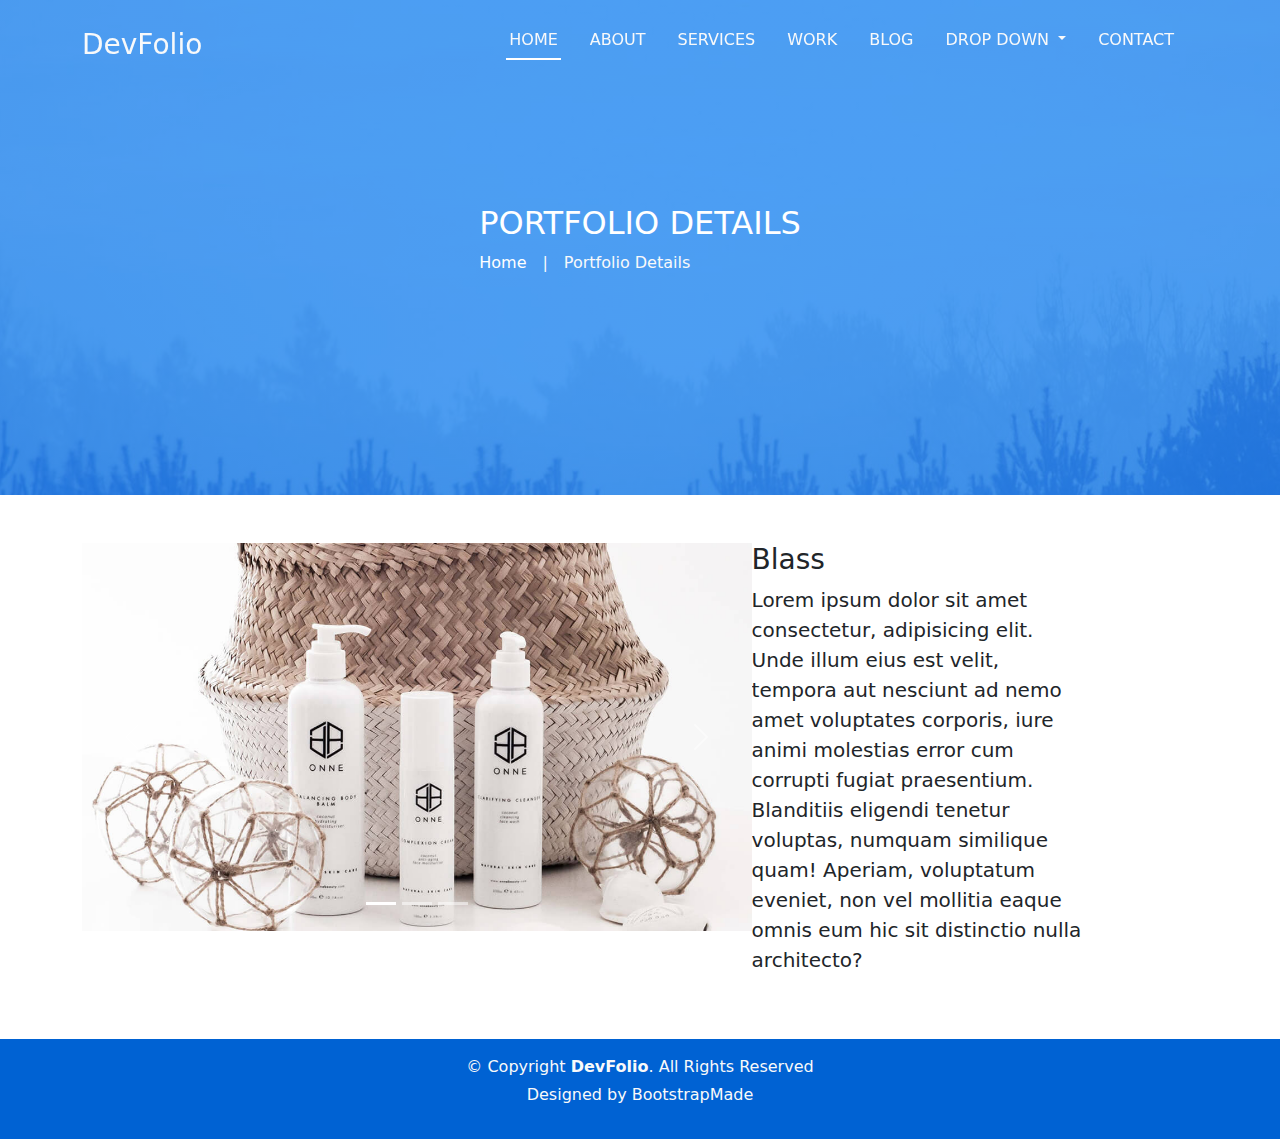
==== portfolio.html @ f12523da "More Edit" ====
<!DOCTYPE html>
<html lang="en">
  <head>
    <meta charset="UTF-8" />
    <meta name="viewport" content="width=device-width, initial-scale=1.0" />
    <title>Devfolio Bootstrap Portfolio Template -index</title>
    <link rel="shortcut icon" href="img/favicon.png" type="image/x-icon" />
    <link rel="stylesheet" href="css/all.min.css" />
    <link rel="stylesheet" href="css/bootstrap.min.css" />
    <link rel="stylesheet" href="css/details-style.css" />
    <link rel="stylesheet" href="css/media.css" />
  </head>
  <body>
    <!-- Start Header -->
    <header id="home">
      <nav class="navbar navbar-expand-lg details-nav">
        <div class="container">
          <a
            class="navbar-brand fs-3 text-light pt-3 d-inline-block"
            href="#home"
            >DevFolio</a
          >
          <button
            class="navbar-toggler"
            type="button"
            data-bs-toggle="collapse"
            data-bs-target="#navbarSupportedContent"
            aria-controls="navbarSupportedContent"
            aria-expanded="false"
            aria-label="Toggle navigation"
          >
            <i class="fa-solid fa-bars fa-xl text-white"></i>
          </button>
          <div class="collapse navbar-collapse" id="navbarSupportedContent">
            <ul class="navbar-nav ms-auto mb-2 mb-lg-0">
              <li class="nav-item me-3 active-item">
                <a
                  class="nav-link active text-light fs-6 text-uppercase"
                  aria-current="page"
                  href="#"
                  >Home</a
                >
              </li>
              <li class="nav-item me-3">
                <a class="nav-link text-light fs-6 text-uppercase" href="#about"
                  >About</a
                >
              </li>
              <li class="nav-item me-3">
                <a
                  class="nav-link text-light fs-6 text-uppercase"
                  href="#services"
                  >Services</a
                >
              </li>
              <li class="nav-item me-3">
                <a class="nav-link text-light fs-6 text-uppercase" href="#work"
                  >Work</a
                >
              </li>
              <li class="nav-item me-3">
                <a class="nav-link text-light fs-6 text-uppercase" href="#blog"
                  >Blog</a
                >
              </li>

              <li class="nav-item dropdown me-3">
                <a
                  class="nav-link dropdown-toggle fs-5 text-light fs-6 text-uppercase"
                  href="#"
                  role="button"
                  data-bs-toggle="dropdown"
                  aria-expanded="false"
                >
                  Drop down
                </a>
                <ul class="dropdown-menu">
                  <li><a class="dropdown-item" href="#">Drop Down 1</a></li>
                  <li
                    class="dropdown"
                    data-bs-toggle="dropdown"
                    aria-expanded="false"
                  >
                    <a href="#" class="dropdown-item">
                      <span>Deep Drop Down</span>
                    </a>
                  </li>

                  <li><a class="dropdown-item" href="#">Drop Down 2</a></li>
                  <li><a class="dropdown-item" href="#">Drop Down 3</a></li>
                  <li><a class="dropdown-item" href="#">Drop Down 4</a></li>
                </ul>
              </li>
              <li class="nav-item pe-3">
                <a
                  class="nav-link text-light fs-6 text-uppercase"
                  href="#contact"
                  >Contact</a
                >
              </li>
            </ul>
          </div>
        </div>
      </nav>
      <div class="content">
        <h2 class="text-white">PORTFOLIO DETAILS</h2>
        <ul class="d-flex list-unstyled">
          <li><a href="index.html" class="text-white">Home</a></li>
          <li class="text-light mx-3">|</li>
          <li><a href="#" class="text-light">Portfolio Details</a></li>
        </ul>
      </div>
    </header>
    <!-- End Header -->

    <!-- Start Details -->
    <section class="details py-5">
      <div class="container">
        <div class="details-content d-flex">
          <div class="slider">
            <div
              id="carouselExampleCaptions"
              class="carousel slide"
              data-bs-ride="carousel"
            >
              <div class="carousel-indicators">
                <button
                  type="button"
                  data-bs-target="#carouselExampleCaptions"
                  data-bs-slide-to="0"
                  class="active"
                  aria-current="true"
                  aria-label="Slide 1"
                ></button>
                <button
                  type="button"
                  data-bs-target="#carouselExampleCaptions"
                  data-bs-slide-to="1"
                  aria-label="Slide 2"
                ></button>
                <button
                  type="button"
                  data-bs-target="#carouselExampleCaptions"
                  data-bs-slide-to="2"
                  aria-label="Slide 3"
                ></button>
              </div>
              <div class="carousel-inner h-100">
                <div class="carousel-item active h-100">
                  <img
                    src="img/portfolio-details-1.jpg"
                    class="d-block mx-auto img-fluid"
                    alt="..."
                  />
                </div>
                <div class="carousel-item h-100">
                  <img
                    src="img/portfolio-details-2.jpg"
                    class="d-block mx-auto img-fluid"
                    alt="..."
                  />
                </div>
                <div class="carousel-item h-100">
                  <img
                    src="img/portfolio-details-3.jpg"
                    class="d-block mx-auto img-fluid"
                    alt="..."
                  />
                </div>
              </div>
              <button
                class="carousel-control-prev"
                type="button"
                data-bs-target="#carouselExampleCaptions"
                data-bs-slide="prev"
              >
                <span
                  class="carousel-control-prev-icon"
                  aria-hidden="true"
                ></span>
                <span class="visually-hidden">Previous</span>
              </button>
              <button
                class="carousel-control-next"
                type="button"
                data-bs-target="#carouselExampleCaptions"
                data-bs-slide="next"
              >
                <span
                  class="carousel-control-next-icon"
                  aria-hidden="true"
                ></span>
                <span class="visually-hidden">Next</span>
              </button>
            </div>
          </div>
          <div class="text-content">
            <h3>Blass</h3>
            <p class="lead">
              Lorem ipsum dolor sit amet consectetur, adipisicing elit. Unde
              illum eius est velit, tempora aut nesciunt ad nemo amet voluptates
              corporis, iure animi molestias error cum corrupti fugiat
              praesentium. Blanditiis eligendi tenetur voluptas, numquam
              similique quam! Aperiam, voluptatum eveniet, non vel mollitia
              eaque omnis eum hic sit distinctio nulla architecto?
            </p>
          </div>
        </div>
      </div>
    </section>
    <!-- End Details -->

    <!-- Start Footer -->
    <footer>
      <div class="container">
        <div class="footer-content text-light text-center py-3">
          <p class="mb-1">
            &copy; Copyright <span class="fw-bold">DevFolio</span>. All Rights
            Reserved
          </p>
          <p>Designed by BootstrapMade</p>
        </div>
      </div>
    </footer>
    <!-- End Footer -->

    <!-- js files -->
    <script src="js/jquery-3.6.0.min.js"></script>
    <script src="js/bootstrap.bundle.min.js"></script>
    <script src="js/typed.umd.js"></script>
    <script src="js/main.js"></script>
  </body>
</html>
---- css/details-style.css ----
a {
  text-decoration: none;
}

nav.navbar {
  position: fixed;
  top: 0;
  right: 0;
  left: 0;

  z-index: 10000;
  background-color: transparent;
}

.navbar-brand,
.nav-link {
  font-weight: 500;
}

.nav-item {
  position: relative;
  transition: 1s;
  display: inline-block;
}

.nav-item:after {
  position: absolute;
  bottom: 0;
  left: 5px;
  content: "";
  height: 2px;
  width: 0%;
  background-color: #fff;
  transition: all 0.3s ease-in-out 0s;
}

.nav-item:hover::after,
.nav-item.active-item::after {
  width: 85%;
}

.navbar-toggler-icon {
  background-image: none;
  position: relative;
  top: 10px;
}
header {
  background-image: linear-gradient(
      rgba(0, 120, 255, 0.7),
      rgba(0, 120, 255, 0.7)
    ),
    url(../img/overlay-bg.jpg);
  background-size: cover;
  background-position: center;
  background-attachment: fixed;
  min-height: 55vh;
  display: flex;
  justify-content: center;
  align-items: center;
}
/* Start Details */
.details-content .slider {
  width: 60%;
}
.details-content .text-content {
  width: 30%;
}

/* End Details */

footer {
  background-color: #0062d3;
}

/* End Footer */
---- css/media.css ----
@media screen and (min-width: 767px) and (max-width: 2000px) {
  header .content h1 {
    font-size: 4.5rem;
  }
}
@media screen and (min-width: 320px) and (max-width: 768px) {
  header .content h1 {
    font-size: 3rem;
  }
  header.header {
    background-attachment: scroll;
  }
  .section-title {
    font-size: 2.3rem;
    font-weight: 700;
  }
  .navbar-nav {
    display: flex;
    align-items: center;
  }
  .nav-item:hover::after,
  .nav-item.active-item::after {
    width: 0;
  }
}
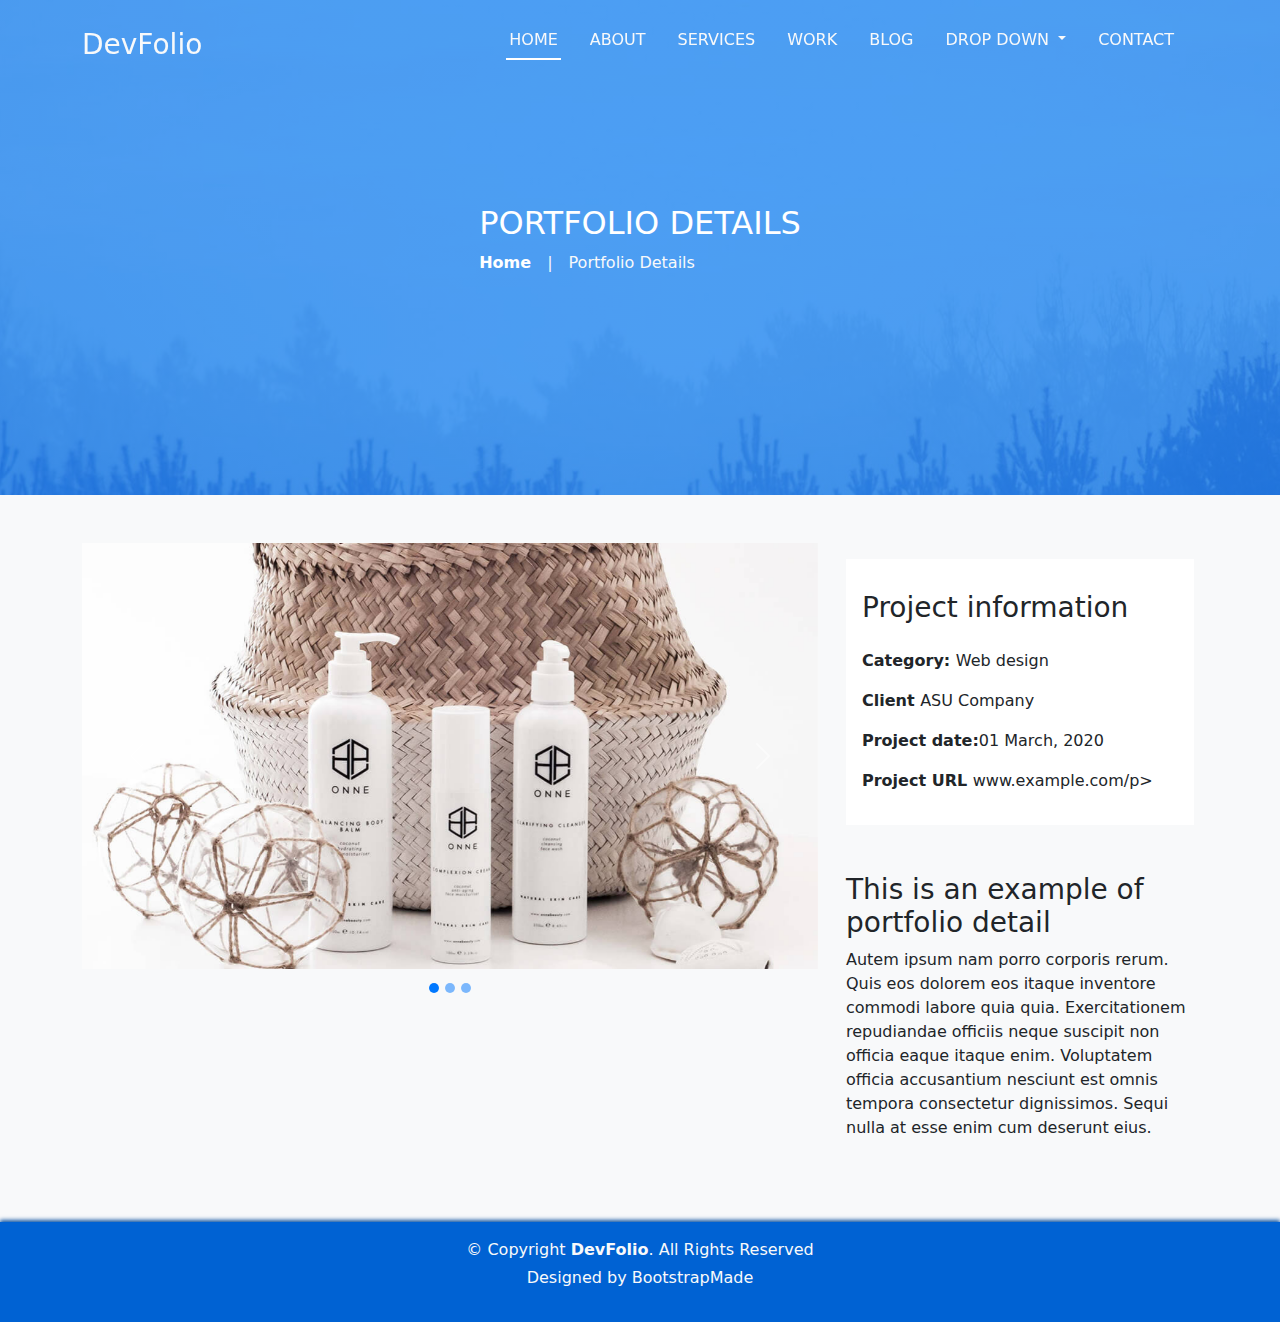
==== commit 344dd49c: "More Edit" ====
--- a/portfolio.html
+++ b/portfolio.html
@@ -7,13 +7,14 @@
     <link rel="shortcut icon" href="img/favicon.png" type="image/x-icon" />
     <link rel="stylesheet" href="css/all.min.css" />
     <link rel="stylesheet" href="css/bootstrap.min.css" />
+    <link rel="stylesheet" href="css/style.css" />
     <link rel="stylesheet" href="css/details-style.css" />
     <link rel="stylesheet" href="css/media.css" />
   </head>
   <body>
     <!-- Start Header -->
     <header id="home">
-      <nav class="navbar navbar-expand-lg details-nav">
+      <nav class="navbar navbar-expand-lg" id="nav">
         <div class="container">
           <a
             class="navbar-brand fs-3 text-light pt-3 d-inline-block"
@@ -105,7 +106,7 @@
       <div class="content">
         <h2 class="text-white">PORTFOLIO DETAILS</h2>
         <ul class="d-flex list-unstyled">
-          <li><a href="index.html" class="text-white">Home</a></li>
+          <li><a href="index.html" class="text-white fw-bold">Home</a></li>
           <li class="text-light mx-3">|</li>
           <li><a href="#" class="text-light">Portfolio Details</a></li>
         </ul>
@@ -114,10 +115,10 @@
     <!-- End Header -->
 
     <!-- Start Details -->
-    <section class="details py-5">
+    <section class="details pt-5 bg-light">
       <div class="container">
-        <div class="details-content d-flex">
-          <div class="slider">
+        <div class="details-content row">
+          <div class="slider col-sm-12 col-lg-8">
             <div
               id="carouselExampleCaptions"
               class="carousel slide"
@@ -194,15 +195,22 @@
               </button>
             </div>
           </div>
-          <div class="text-content">
-            <h3>Blass</h3>
-            <p class="lead">
-              Lorem ipsum dolor sit amet consectetur, adipisicing elit. Unde
-              illum eius est velit, tempora aut nesciunt ad nemo amet voluptates
-              corporis, iure animi molestias error cum corrupti fugiat
-              praesentium. Blanditiis eligendi tenetur voluptas, numquam
-              similique quam! Aperiam, voluptatum eveniet, non vel mollitia
-              eaque omnis eum hic sit distinctio nulla architecto?
+          <div class="text-content p-3 bg-light col-sm-12 col-lg-4">
+            <div class="cart bg-white p-3 mb-5">
+              <h3 class="py-3">Project information</h3>
+              <p><span class="fw-bold">Category: </span>Web design</p>
+              <p><span class="fw-bold">Client </span>ASU Company</p>
+              <p><span class="fw-bold">Project date:</span>01 March, 2020</p>
+              <p><span class="fw-bold">Project URL </span>www.example.com/p></p>
+            </div>
+
+            <h3>This is an example of portfolio detail</h3>
+            <p>
+              Autem ipsum nam porro corporis rerum. Quis eos dolorem eos itaque
+              inventore commodi labore quia quia. Exercitationem repudiandae
+              officiis neque suscipit non officia eaque itaque enim. Voluptatem
+              officia accusantium nesciunt est omnis tempora consectetur
+              dignissimos. Sequi nulla at esse enim cum deserunt eius.
             </p>
           </div>
         </div>
@@ -225,9 +233,17 @@
     <!-- End Footer -->
 
     <!-- js files -->
-    <script src="js/jquery-3.6.0.min.js"></script>
     <script src="js/bootstrap.bundle.min.js"></script>
-    <script src="js/typed.umd.js"></script>
-    <script src="js/main.js"></script>
+    <script>
+      window.addEventListener("scroll", () => {
+        let nav = document.querySelector("#nav");
+
+        if (window.scrollY > 100) {
+          nav.classList.add("scrolled");
+        } else {
+          nav.classList.remove("scrolled");
+        }
+      });
+    </script>
   </body>
 </html>
--- a/css/style.css
+++ b/css/style.css
@@ -0,0 +1,310 @@
+:root {
+  --main-color: #0078ff;
+}
+
+a {
+  color: #1e1e1e;
+  text-decoration: none;
+  transition: all 0.4s ease-in-out;
+}
+
+a:hover {
+  color: var(--main-color);
+}
+
+/* Scroll To Top */
+.scroll-top-btn {
+  outline: none;
+  width: 3rem;
+  height: 3rem;
+  position: fixed;
+  right: 1rem;
+  bottom: 1rem;
+  color: var(--main-color) !important;
+  border-radius: 50%;
+  border: none;
+  display: none;
+  transition: 0.5s;
+  z-index: 5;
+  opacity: 0.8;
+  cursor: pointer;
+  font-size: 2rem;
+}
+.scroll-top-btn:hover {
+  opacity: 1;
+}
+
+/* Start Header */
+header.header {
+  background: url(../img/hero-bg.jpg), rgba(0, 0, 0, 0.7);
+  background-repeat: no-repeat;
+  background-attachment: fixed;
+  background-size: cover;
+  background-position: center center;
+  position: relative;
+}
+
+header .header-overlay {
+  position: absolute;
+  background-color: rgba(0, 0, 0, 0.6);
+  top: 0;
+  left: 0px;
+  padding: 0;
+  height: 100%;
+  width: 100%;
+  opacity: 0.9;
+}
+
+nav.navbar {
+  position: fixed;
+  top: 0;
+  right: 0;
+  left: 0;
+
+  z-index: 10000;
+  background-color: transparent;
+}
+.navbar.scrolled {
+  background-color: #000;
+}
+
+.navbar-brand,
+.nav-link {
+  font-weight: 500;
+}
+
+.nav-item {
+  position: relative;
+  transition: 1s;
+  display: inline-block;
+}
+
+.nav-item:after {
+  position: absolute;
+  bottom: 0;
+  left: 5px;
+  content: "";
+  height: 2px;
+  width: 0%;
+  background-color: #fff;
+  transition: all 0.3s ease-in-out 0s;
+}
+
+.nav-item:hover::after,
+.nav-item.active-item::after {
+  width: 85%;
+}
+
+.navbar-toggler-icon {
+  background-image: none;
+  position: relative;
+  top: 10px;
+}
+
+section {
+  background-color: #f5f5f5;
+  padding: 50px 0;
+}
+
+/* End Header */
+/* Start About  */
+
+.about .about-heading::after {
+  position: absolute;
+  bottom: -10px;
+  left: 0;
+  content: "";
+  height: 3px;
+  width: 20%;
+  background-color: var(--main-color);
+}
+
+.image img {
+  filter: drop-shadow(2px 2px 2px #807e7e) drop-shadow(-2px -2px 2px #807e7e);
+}
+
+/* End About  */
+/* Start Services */
+.line {
+  height: 5px;
+  width: 50px;
+  margin: auto;
+  background-color: var(--main-color);
+  display: inline-block;
+}
+
+.section-title {
+  font-size: 3.3rem;
+  font-weight: 700;
+}
+
+.icon {
+  width: 100px;
+  height: 100px;
+  margin: auto;
+  display: flex;
+  align-items: center;
+  justify-content: center;
+  border-radius: 50%;
+  border: 7px solid var(--main-color);
+  margin-bottom: 1rem;
+}
+
+.icon i {
+  font-size: 2rem;
+}
+
+.box-service:hover .icon {
+  background-color: var(--main-color);
+  color: #fff;
+  border: 7px solid #628fc2;
+}
+
+.box-service {
+  transition: 0.5s;
+  cursor: pointer;
+}
+
+.box-service:hover {
+  transform: scale(1.05);
+}
+
+/* End Services */
+/* Start Count */
+.counter-section {
+  background-image: linear-gradient(
+      rgba(0, 120, 255, 0.7),
+      rgba(0, 120, 255, 0.7)
+    ),
+    url(../img/counters-bg.jpg);
+  background-size: cover;
+  background-position: center;
+  background-attachment: fixed;
+  min-height: 450px;
+  display: flex;
+  justify-content: center;
+  align-items: center;
+}
+
+.icon.count {
+  width: 80px;
+  height: 80px;
+  border: 10px solid #cde1f8;
+}
+
+/* End Count */
+/* Start Portfolio */
+.work-box {
+  transition: 0.5s;
+}
+
+.work-box img {
+  display: block;
+  transition: 0.7s;
+}
+
+.work-box:hover img {
+  transform: scale(1.2);
+}
+.plus {
+  color: var(--main-color);
+}
+/* End Portfolio */
+/* Start Slider */
+.slider-section {
+  background-image: linear-gradient(
+      rgba(0, 120, 255, 0.7),
+      rgba(0, 120, 255, 0.7)
+    ),
+    url(../img/overlay-bg.jpg);
+  background-size: cover;
+  background-position: center;
+  background-attachment: fixed;
+}
+
+.slider-section .carousel {
+  height: 400px;
+}
+
+.slider-section .carousel .carousel-item img {
+  width: 150px;
+  height: 150px;
+  border-radius: 50%;
+  position: relative;
+  top: 60px;
+}
+
+.carousel-indicators [data-bs-target] {
+  width: 10px;
+  height: 10px;
+  border-radius: 50%;
+}
+
+/* Start BLog */
+.card-label {
+  position: absolute;
+  top: -15px;
+  left: 50%;
+  transform: translate(-50%);
+  padding: 0.25rem 0.5rem;
+  border-radius: 4px;
+  font-weight: 400;
+  font-size: small;
+}
+
+/* End BLog */
+/* Start Contact */
+.contact {
+  background-image: linear-gradient(
+      rgba(0, 120, 255, 0.7),
+      rgba(0, 120, 255, 0.7)
+    ),
+    url(../img/overlay-bg.jpg);
+  background-size: cover;
+  background-position: center;
+  background-attachment: fixed;
+}
+
+/* Start Contact */
+.contact-title::after {
+  position: absolute;
+  content: "";
+  width: 120px;
+  height: 4px;
+  background-color: var(--main-color);
+  bottom: 0;
+  left: 0;
+}
+
+.icon-container {
+  width: 50px;
+  height: 50px;
+  border-radius: 50%;
+  border: 3px solid var(--main-color);
+  display: flex;
+  justify-content: center;
+  align-items: center;
+  cursor: pointer;
+}
+
+.icon-container:hover {
+  background-color: var(--main-color);
+}
+
+.icon-container:hover a {
+  color: #fff !important;
+}
+
+/* End Contact */
+/* Start Footer */
+footer {
+  background-color: #0062d3;
+  box-shadow: 0px -2px 4px #1155a1;
+}
+
+/* End Footer */
+/* Start porfolio page */
+.details-nav {
+  background-color: transparent;
+}
+/* End porfolio page */
--- a/css/details-style.css
+++ b/css/details-style.css
@@ -1,49 +1,3 @@
-a {
-  text-decoration: none;
-}
-
-nav.navbar {
-  position: fixed;
-  top: 0;
-  right: 0;
-  left: 0;
-
-  z-index: 10000;
-  background-color: transparent;
-}
-
-.navbar-brand,
-.nav-link {
-  font-weight: 500;
-}
-
-.nav-item {
-  position: relative;
-  transition: 1s;
-  display: inline-block;
-}
-
-.nav-item:after {
-  position: absolute;
-  bottom: 0;
-  left: 5px;
-  content: "";
-  height: 2px;
-  width: 0%;
-  background-color: #fff;
-  transition: all 0.3s ease-in-out 0s;
-}
-
-.nav-item:hover::after,
-.nav-item.active-item::after {
-  width: 85%;
-}
-
-.navbar-toggler-icon {
-  background-image: none;
-  position: relative;
-  top: 10px;
-}
 header {
   background-image: linear-gradient(
       rgba(0, 120, 255, 0.7),
@@ -58,13 +12,15 @@
   justify-content: center;
   align-items: center;
 }
+.carousel-indicators [data-bs-target] {
+  width: 10px;
+  height: 10px;
+  border-radius: 50%;
+  position: relative;
+  top: 50px;
+  background-color: var(--main-color);
+}
 /* Start Details */
-.details-content .slider {
-  width: 60%;
-}
-.details-content .text-content {
-  width: 30%;
-}
 
 /* End Details */
 
--- a/css/media.css
+++ b/css/media.css
@@ -14,9 +14,12 @@
     font-size: 2.3rem;
     font-weight: 700;
   }
+}
+@media screen and (max-width: 992px) {
   .navbar-nav {
     display: flex;
     align-items: center;
+    background-color: black;
   }
   .nav-item:hover::after,
   .nav-item.active-item::after {
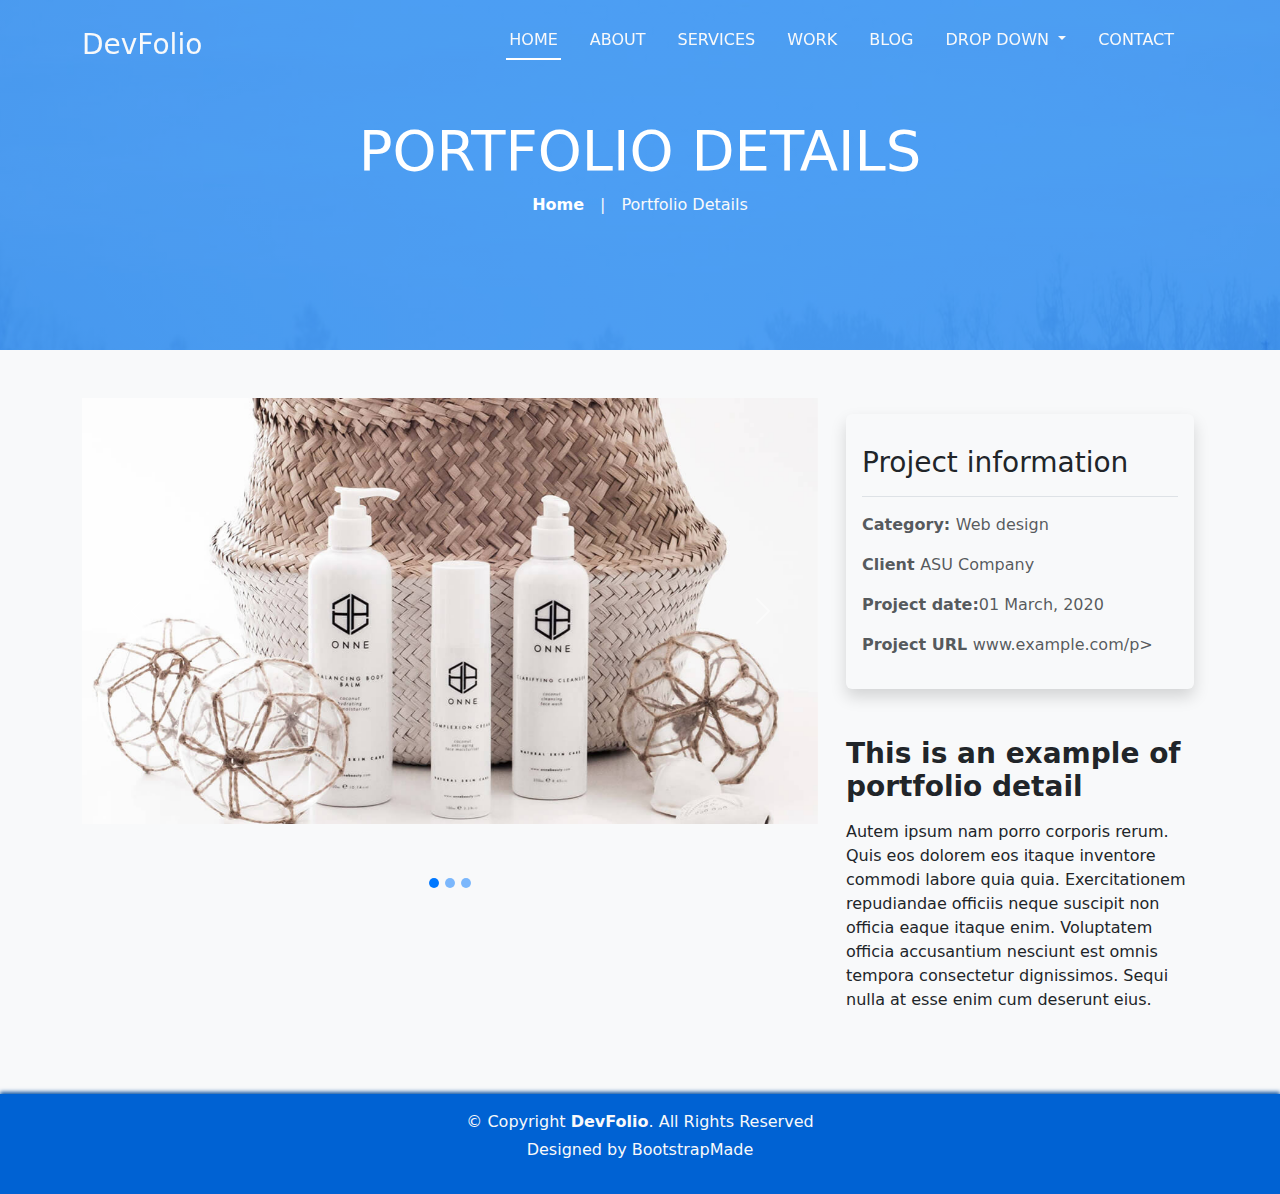
==== commit 7fdd1202: "More Edit" ====
--- a/portfolio.html
+++ b/portfolio.html
@@ -22,7 +22,7 @@
             >DevFolio</a
           >
           <button
-            class="navbar-toggler"
+            class="navbar-toggler border-0"
             type="button"
             data-bs-toggle="collapse"
             data-bs-target="#navbarSupportedContent"
@@ -30,7 +30,7 @@
             aria-expanded="false"
             aria-label="Toggle navigation"
           >
-            <i class="fa-solid fa-bars fa-xl text-white"></i>
+            <i class="fa-solid fa-bars fs-3 text-white"></i>
           </button>
           <div class="collapse navbar-collapse" id="navbarSupportedContent">
             <ul class="navbar-nav ms-auto mb-2 mb-lg-0">
@@ -103,9 +103,9 @@
           </div>
         </div>
       </nav>
-      <div class="content">
-        <h2 class="text-white">PORTFOLIO DETAILS</h2>
-        <ul class="d-flex list-unstyled">
+      <div class="content text-center">
+        <h1 class="text-white portfolio-heading">PORTFOLIO DETAILS</h1>
+        <ul class="d-flex list-unstyled justify-content-center">
           <li><a href="index.html" class="text-white fw-bold">Home</a></li>
           <li class="text-light mx-3">|</li>
           <li><a href="#" class="text-light">Portfolio Details</a></li>
@@ -113,12 +113,11 @@
       </div>
     </header>
     <!-- End Header -->
-
     <!-- Start Details -->
     <section class="details pt-5 bg-light">
       <div class="container">
         <div class="details-content row">
-          <div class="slider col-sm-12 col-lg-8">
+          <div class="slider col-sm-12 col-lg-8 pb-5">
             <div
               id="carouselExampleCaptions"
               class="carousel slide"
@@ -195,16 +194,30 @@
               </button>
             </div>
           </div>
-          <div class="text-content p-3 bg-light col-sm-12 col-lg-4">
-            <div class="cart bg-white p-3 mb-5">
-              <h3 class="py-3">Project information</h3>
-              <p><span class="fw-bold">Category: </span>Web design</p>
-              <p><span class="fw-bold">Client </span>ASU Company</p>
-              <p><span class="fw-bold">Project date:</span>01 March, 2020</p>
-              <p><span class="fw-bold">Project URL </span>www.example.com/p></p>
+          <div
+            class="text-content p-3 bg-light col-sm-12 col-lg-4 mt-lg-0 mt-sm-4"
+          >
+            <div class="cart bg-light p-3 mb-5 shadow rounded">
+              <h3
+                class="py-3 border-bottom border-bottom-1 border-bottom-dark mb-3"
+              >
+                Project information
+              </h3>
+              <p class="text-muted">
+                <span class="fw-bold">Category: </span>Web design
+              </p>
+              <p class="text-muted">
+                <span class="fw-bold">Client </span>ASU Company
+              </p>
+              <p class="text-muted">
+                <span class="fw-bold">Project date:</span>01 March, 2020
+              </p>
+              <p class="text-muted">
+                <span class="fw-bold">Project URL </span>www.example.com/p>
+              </p>
             </div>
 
-            <h3>This is an example of portfolio detail</h3>
+            <h3 class="fw-bold mb-3">This is an example of portfolio detail</h3>
             <p>
               Autem ipsum nam porro corporis rerum. Quis eos dolorem eos itaque
               inventore commodi labore quia quia. Exercitationem repudiandae
@@ -217,7 +230,6 @@
       </div>
     </section>
     <!-- End Details -->
-
     <!-- Start Footer -->
     <footer>
       <div class="container">
--- a/css/style.css
+++ b/css/style.css
@@ -120,7 +120,7 @@
 }
 
 .image img {
-  filter: drop-shadow(2px 2px 2px #807e7e) drop-shadow(-2px -2px 2px #807e7e);
+  filter: drop-shadow(2px 2px 2px #b7b5b5) drop-shadow(-2px -2px 2px #b7b5b5);
 }
 
 /* End About  */
@@ -201,6 +201,7 @@
 .work-box img {
   display: block;
   transition: 0.7s;
+  cursor: pointer;
 }
 
 .work-box:hover img {
--- a/css/details-style.css
+++ b/css/details-style.css
@@ -7,25 +7,24 @@
   background-size: cover;
   background-position: center;
   background-attachment: fixed;
-  min-height: 55vh;
+  min-height: 350px;
   display: flex;
   justify-content: center;
   align-items: center;
+}
+.content h1.portfolio-heading {
+  font-size:3.5rem;
 }
 .carousel-indicators [data-bs-target] {
   width: 10px;
   height: 10px;
   border-radius: 50%;
   position: relative;
-  top: 50px;
+  top: 90px;
   background-color: var(--main-color);
 }
-/* Start Details */
-
-/* End Details */
-
+/* Start footer */
 footer {
   background-color: #0062d3;
 }
-
 /* End Footer */
--- a/css/media.css
+++ b/css/media.css
@@ -4,7 +4,8 @@
   }
 }
 @media screen and (min-width: 320px) and (max-width: 768px) {
-  header .content h1 {
+  header .content h1,
+  .content h1.portfolio-heading {
     font-size: 3rem;
   }
   header.header {
@@ -13,6 +14,10 @@
   .section-title {
     font-size: 2.3rem;
     font-weight: 700;
+  }
+  .split-drop:hover .submenu {
+    display: block;
+    position: static !important;
   }
 }
 @media screen and (max-width: 992px) {
